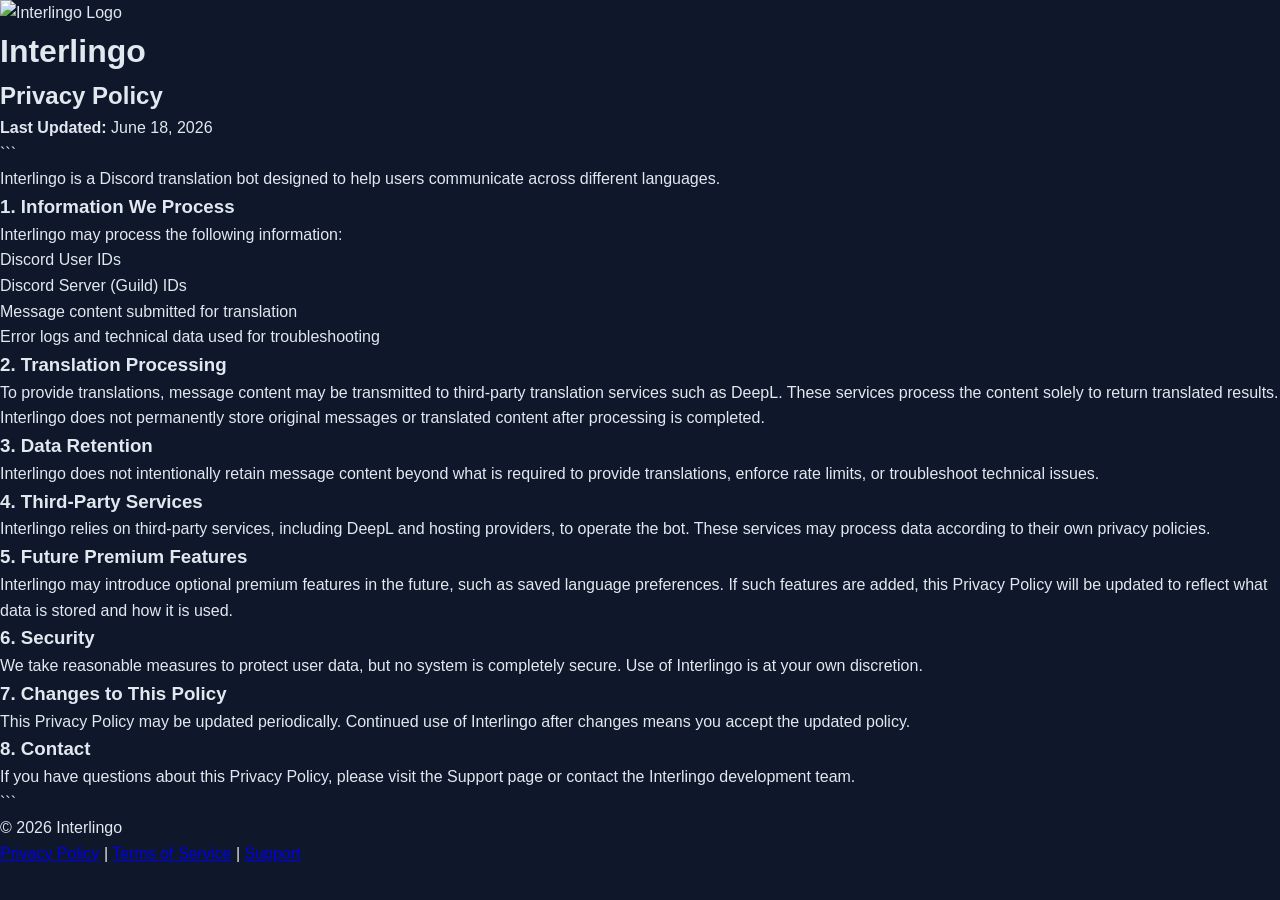
==== privacy.html @ 76ed84f1 "Initial Interlingo website" ====
<!DOCTYPE html>

<html lang="en">
<head>
  <meta charset="UTF-8" />
  <meta name="viewport" content="width=device-width, initial-scale=1.0" />
  <title>Interlingo - Privacy Policy</title>
  <link rel="stylesheet" href="styles.css" />
</head>

<body>

  <!-- Header -->

  <header class="site-header">
    <div class="container">
      <img src="logo.png" alt="Interlingo Logo" class="logo" />
      <h1>Interlingo</h1>
    </div>
  </header>

  <!-- Main Content -->

  <main class="container">
    <section class="card">
      <h2>Privacy Policy</h2>
      <p><strong>Last Updated:</strong> June 18, 2026</p>

```
  <p>
    Interlingo is a Discord translation bot designed to help users communicate across different languages.
  </p>

  <h3>1. Information We Process</h3>
  <p>Interlingo may process the following information:</p>
  <ul>
    <li>Discord User IDs</li>
    <li>Discord Server (Guild) IDs</li>
    <li>Message content submitted for translation</li>
    <li>Error logs and technical data used for troubleshooting</li>
  </ul>

  <h3>2. Translation Processing</h3>
  <p>
    To provide translations, message content may be transmitted to third-party translation services such as DeepL.
    These services process the content solely to return translated results.
  </p>

  <p>
    Interlingo does not permanently store original messages or translated content after processing is completed.
  </p>

  <h3>3. Data Retention</h3>
  <p>
    Interlingo does not intentionally retain message content beyond what is required to provide translations,
    enforce rate limits, or troubleshoot technical issues.
  </p>

  <h3>4. Third-Party Services</h3>
  <p>
    Interlingo relies on third-party services, including DeepL and hosting providers, to operate the bot.
    These services may process data according to their own privacy policies.
  </p>

  <h3>5. Future Premium Features</h3>
  <p>
    Interlingo may introduce optional premium features in the future, such as saved language preferences.
    If such features are added, this Privacy Policy will be updated to reflect what data is stored and how it is used.
  </p>

  <h3>6. Security</h3>
  <p>
    We take reasonable measures to protect user data, but no system is completely secure.
    Use of Interlingo is at your own discretion.
  </p>

  <h3>7. Changes to This Policy</h3>
  <p>
    This Privacy Policy may be updated periodically. Continued use of Interlingo after changes means you accept the updated policy.
  </p>

  <h3>8. Contact</h3>
  <p>
    If you have questions about this Privacy Policy, please visit the Support page or contact the Interlingo development team.
  </p>
</section>
```

  </main>

  <!-- Footer -->

  <footer class="site-footer">
    <div class="container">
      <p>&copy; 2026 Interlingo</p>
      <p>
        <a href="privacy.html">Privacy Policy</a> |
        <a href="terms.html">Terms of Service</a> |
        <a href="support.html">Support</a>
      </p>
    </div>
  </footer>

</body>
</html>
---- styles.css ----
/* RESET */
* {
  margin: 0;
  padding: 0;
  box-sizing: border-box;
  font-family: Arial, Helvetica, sans-serif;
}

/* BODY */
body {
  background: #0f172a;
  color: #e2e8f0;
  line-height: 1.6;
}

/* HEADER */
.header {
  display: flex;
  justify-content: space-between;
  align-items: center;
  padding: 18px 40px;
  background: #111827;
  border-bottom: 1px solid #1f2937;
}

/* LOGO */
.logo-container {
  display: flex;
  align-items: center;
  gap: 10px;
}

.logo {
  width: 42px;
  height: 42px;
  object-fit: contain;
}

.header h1 {
  font-size: 18px;
  color: #38bdf8;
}

/* SMALL INVITE BUTTON (TOP RIGHT) */
.invite-small {
  background: transparent;
  border: 1px solid #38bdf8;
  padding: 8px 14px;
  border-radius: 6px;
  color: #38bdf8;
  text-decoration: none;
  font-size: 14px;
  transition: 0.2s ease;
}

.invite-small:hover {
  background: #38bdf8;
  color: #0f172a;
}

/* HERO SECTION */
.hero {
  text-align: center;
  padding: 110px 20px;
  background: linear-gradient(135deg, #0f172a, #1e293b);
}

.hero h2 {
  font-size: 44px;
  margin-bottom: 18px;
}

.hero p {
  font-size: 18px;
  color: #94a3b8;
  max-width: 650px;
  margin: 0 auto 25px auto;
}

/* MAIN CTA BUTTON */
.cta-button {
  display: inline-block;
  padding: 14px 28px;
  font-size: 16px;
  background: #38bdf8;
  border-radius: 8px;
  color: #0f172a;
  text-decoration: none;
  font-weight: bold;
  transition: 0.2s ease;
}

.cta-button:hover {
  background: #0ea5e9;
  transform: translateY(-2px);
}

/* SUBTEXT */
.subtext {
  margin-top: 15px;
  color: #94a3b8;
  font-size: 14px;
}

/* FEATURES */
.features {
  display: flex;
  justify-content: center;
  gap: 20px;
  padding: 70px 20px;
  flex-wrap: wrap;
}

/* FEATURE CARD */
.feature {
  background: #111827;
  padding: 22px;
  border-radius: 10px;
  width: 260px;
  text-align: center;
  border: 1px solid #1f2937;
  transition: 0.2s ease;
}

.feature:hover {
  transform: translateY(-5px);
  border-color: #38bdf8;
}

.feature h3 {
  margin-bottom: 10px;
  color: #38bdf8;
}

/* FOOTER */
.footer {
  text-align: center;
  padding: 22px;
  border-top: 1px solid #1f2937;
  color: #64748b;
  margin-top: 40px;
  font-size: 14px;
}
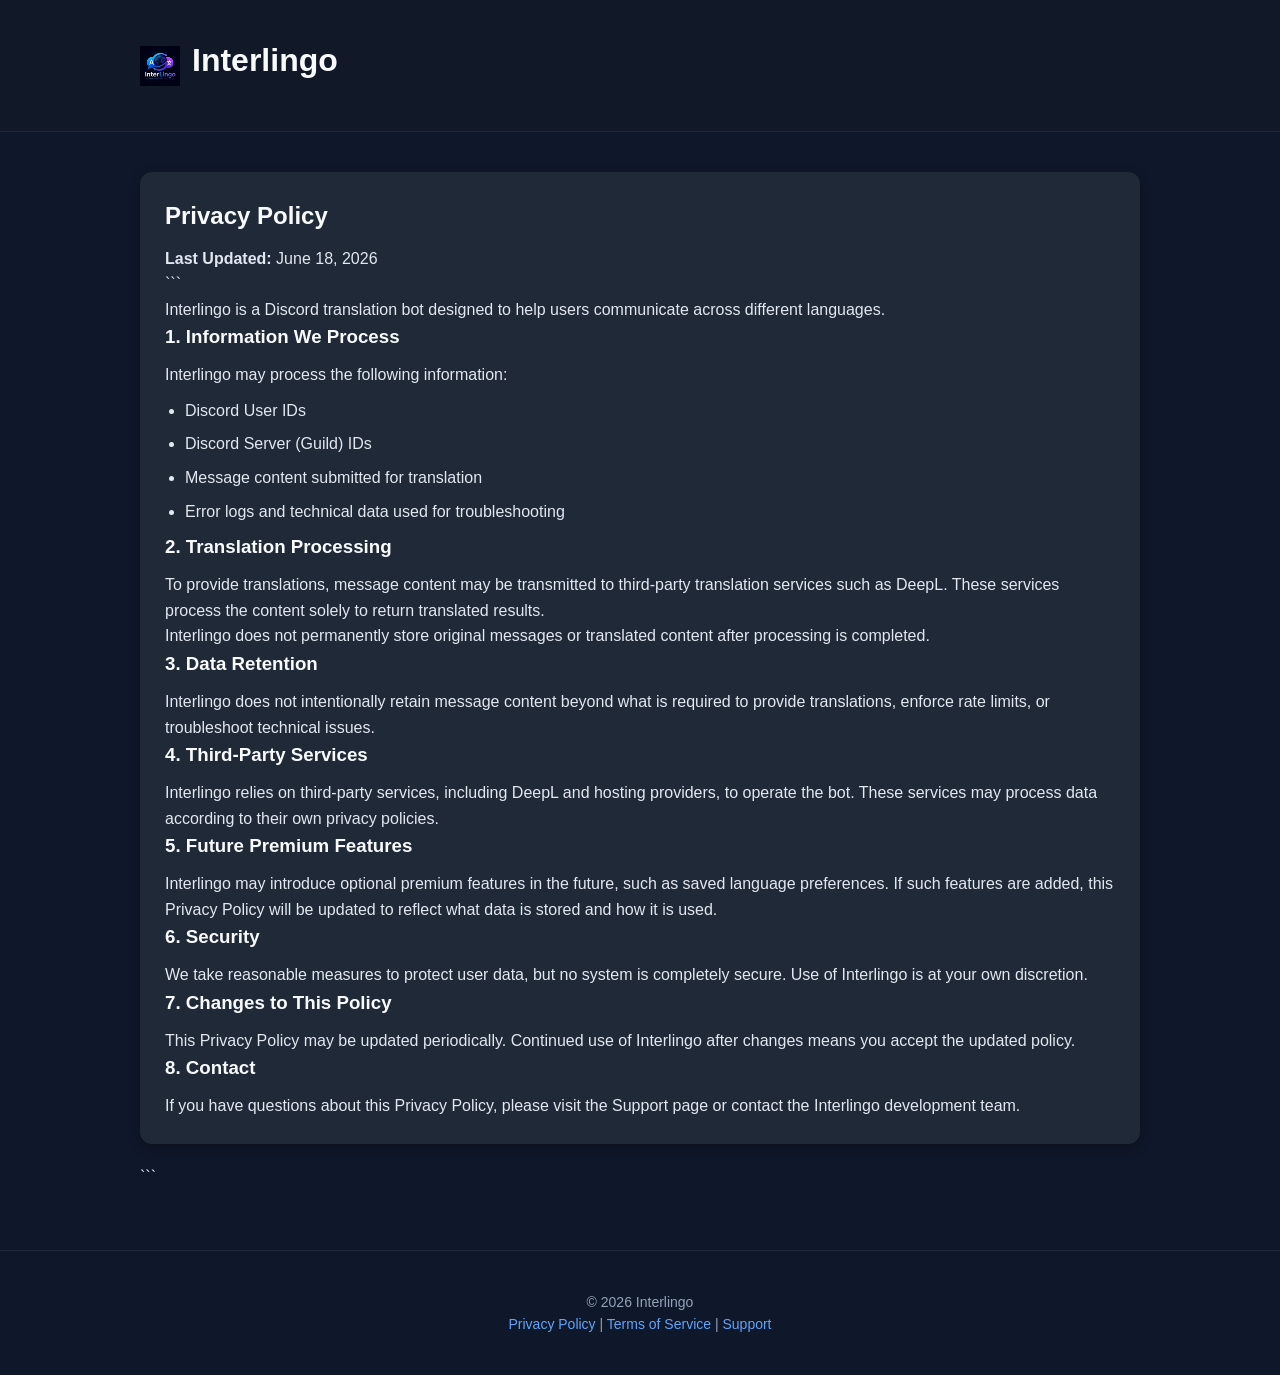
==== commit 6f5728b4: "privacy, support, terms update" ====
--- a/privacy.html
+++ b/privacy.html
@@ -14,7 +14,7 @@
 
   <header class="site-header">
     <div class="container">
-      <img src="logo.png" alt="Interlingo Logo" class="logo" />
+      <img src="interlingo-logo.png" alt="Interlingo Logo" class="logo" />
       <h1>Interlingo</h1>
     </div>
   </header>
--- a/styles.css
+++ b/styles.css
@@ -1,143 +1,128 @@
-/* RESET */
+/* =========================
+Interlingo SaaS Styling
+========================= */
+
 * {
   margin: 0;
   padding: 0;
   box-sizing: border-box;
-  font-family: Arial, Helvetica, sans-serif;
+  font-family: Arial, sans-serif;
+  }
+
+body {
+background: #0f172a; /* dark slate */
+color: #e2e8f0;
+line-height: 1.6;
 }
 
-/* BODY */
-body {
-  background: #0f172a;
-  color: #e2e8f0;
-  line-height: 1.6;
+/* Layout container */
+.container {
+width: 90%;
+max-width: 1000px;
+margin: auto;
+padding: 20px 0;
 }
 
-/* HEADER */
-.header {
-  display: flex;
-  justify-content: space-between;
-  align-items: center;
-  padding: 18px 40px;
-  background: #111827;
-  border-bottom: 1px solid #1f2937;
+/* Header */
+.site-header {
+background: #111827;
+padding: 15px 0;
+border-bottom: 1px solid #1f2937;
 }
 
-/* LOGO */
-.logo-container {
-  display: flex;
-  align-items: center;
-  gap: 10px;
+.site-header .container {
+display: flex;
+align-items: center;
+gap: 12px;
 }
 
 .logo {
-  width: 42px;
-  height: 42px;
-  object-fit: contain;
+width: 40px;
+height: 40px;
 }
 
-.header h1 {
-  font-size: 18px;
-  color: #38bdf8;
+/* Cards */
+.card {
+background: #1f2937;
+padding: 25px;
+margin: 20px 0;
+border-radius: 12px;
+box-shadow: 0 4px 12px rgba(0, 0, 0, 0.3);
 }
 
-/* SMALL INVITE BUTTON (TOP RIGHT) */
-.invite-small {
-  background: transparent;
-  border: 1px solid #38bdf8;
-  padding: 8px 14px;
-  border-radius: 6px;
-  color: #38bdf8;
-  text-decoration: none;
-  font-size: 14px;
-  transition: 0.2s ease;
+.hero {
+text-align: center;
+padding: 50px 25px;
 }
 
-.invite-small:hover {
-  background: #38bdf8;
-  color: #0f172a;
+/* Buttons */
+.btn {
+display: inline-block;
+padding: 12px 20px;
+margin-top: 15px;
+border-radius: 8px;
+text-decoration: none;
+font-weight: bold;
+transition: 0.2s ease;
 }
 
-/* HERO SECTION */
-.hero {
-  text-align: center;
-  padding: 110px 20px;
-  background: linear-gradient(135deg, #0f172a, #1e293b);
+.btn.primary {
+background: #3b82f6;
+color: white;
 }
 
-.hero h2 {
-  font-size: 44px;
-  margin-bottom: 18px;
+.btn.primary:hover {
+background: #2563eb;
 }
 
-.hero p {
-  font-size: 18px;
-  color: #94a3b8;
-  max-width: 650px;
-  margin: 0 auto 25px auto;
+.btn.secondary {
+background: #374151;
+color: white;
 }
 
-/* MAIN CTA BUTTON */
-.cta-button {
-  display: inline-block;
-  padding: 14px 28px;
-  font-size: 16px;
-  background: #38bdf8;
-  border-radius: 8px;
-  color: #0f172a;
-  text-decoration: none;
-  font-weight: bold;
-  transition: 0.2s ease;
+.btn.secondary:hover {
+background: #4b5563;
 }
 
-.cta-button:hover {
-  background: #0ea5e9;
-  transform: translateY(-2px);
+/* Links */
+a {
+color: #60a5fa;
+text-decoration: none;
 }
 
-/* SUBTEXT */
-.subtext {
-  margin-top: 15px;
-  color: #94a3b8;
-  font-size: 14px;
+a:hover {
+text-decoration: underline;
 }
 
-/* FEATURES */
-.features {
-  display: flex;
-  justify-content: center;
-  gap: 20px;
-  padding: 70px 20px;
-  flex-wrap: wrap;
+/* Headings */
+h1, h2, h3 {
+margin-bottom: 10px;
+color: #f8fafc;
 }
 
-/* FEATURE CARD */
-.feature {
-  background: #111827;
-  padding: 22px;
-  border-radius: 10px;
-  width: 260px;
-  text-align: center;
-  border: 1px solid #1f2937;
-  transition: 0.2s ease;
+/* Lists */
+ul {
+margin-left: 20px;
+margin-top: 10px;
 }
 
-.feature:hover {
-  transform: translateY(-5px);
-  border-color: #38bdf8;
+li {
+margin-bottom: 8px;
 }
 
-.feature h3 {
-  margin-bottom: 10px;
-  color: #38bdf8;
+/* Footer */
+.site-footer {
+margin-top: 40px;
+padding: 20px 0;
+text-align: center;
+border-top: 1px solid #1f2937;
+font-size: 14px;
+color: #94a3b8;
 }
 
-/* FOOTER */
-.footer {
-  text-align: center;
-  padding: 22px;
-  border-top: 1px solid #1f2937;
-  color: #64748b;
-  margin-top: 40px;
-  font-size: 14px;
-}+/* Small text */
+.small-text {
+font-size: 13px;
+color: #94a3b8;
+margin-top: 10px;
+}
